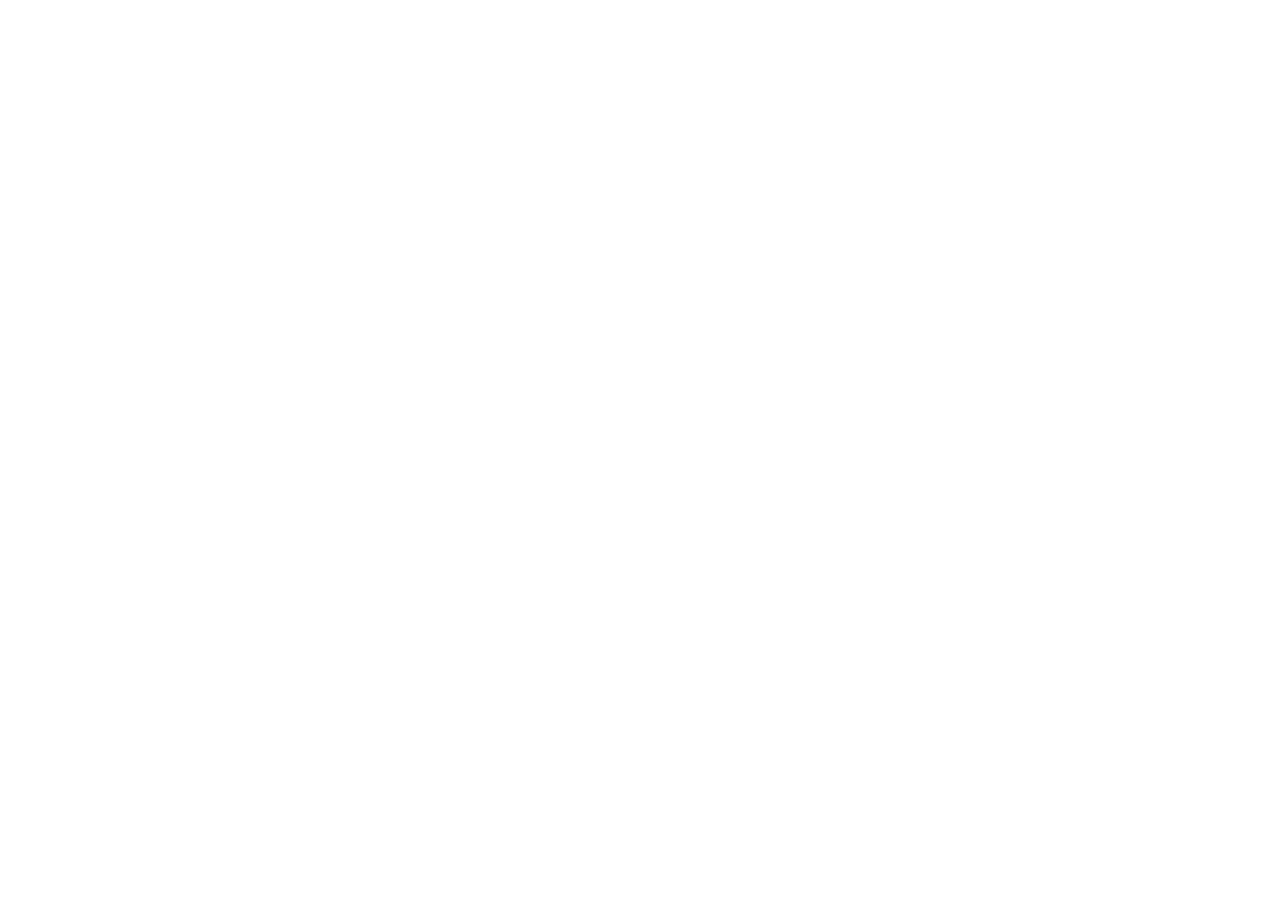
==== login.html @ 1083a51e "bigsj" ====
<!DOCTYPE html>
<html lang="en">
<head>
    <meta charset="UTF-8">
    <meta name="viewport" content="width=device-width, initial-scale=1.0">
    <title>Document</title>
</head>
<body>
    
</body>
</html>
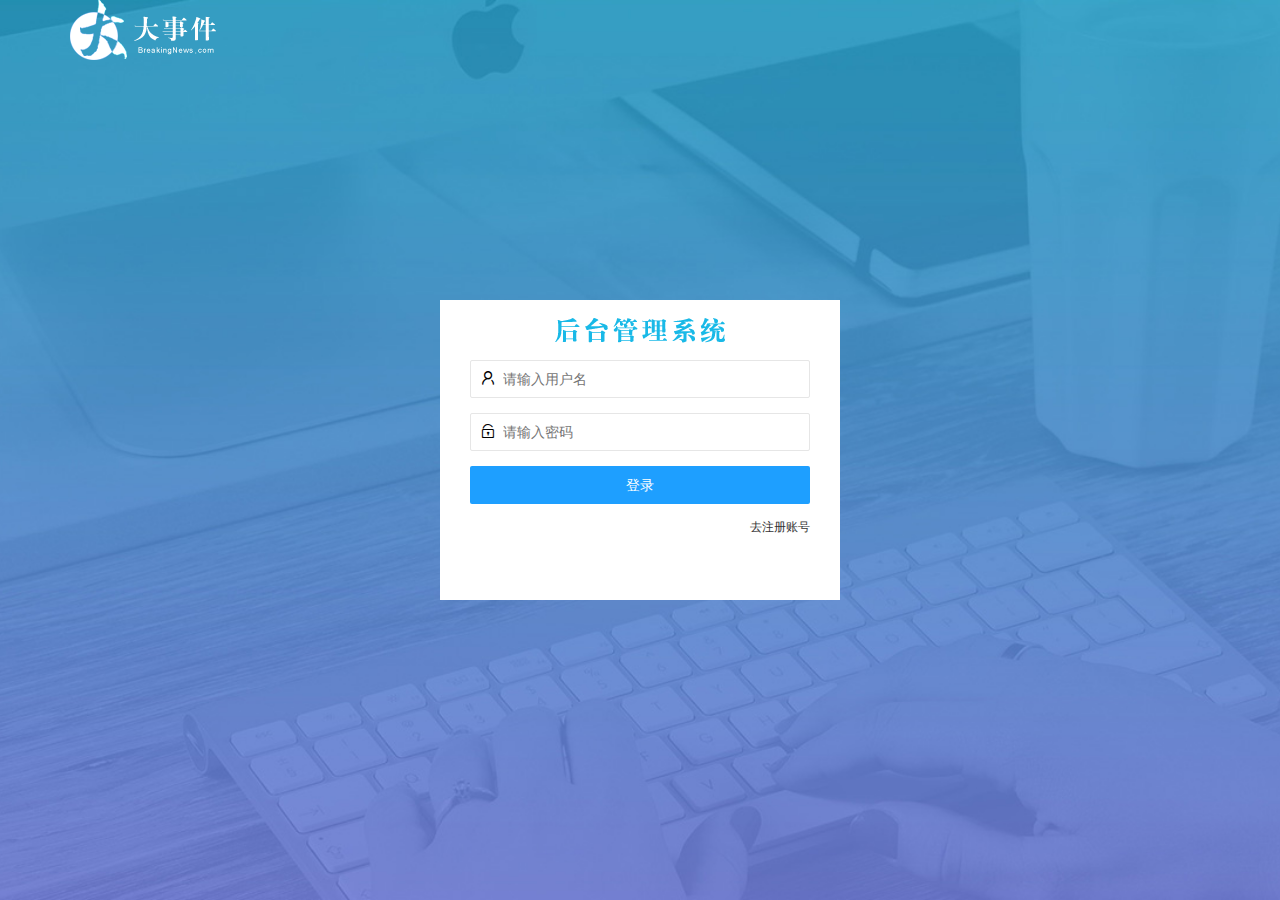
==== commit 5297cbc8: "登录注册页面" ====
--- a/login.html
+++ b/login.html
@@ -1,11 +1,81 @@
 <!DOCTYPE html>
 <html lang="en">
+
 <head>
     <meta charset="UTF-8">
     <meta name="viewport" content="width=device-width, initial-scale=1.0">
-    <title>Document</title>
+    <title>大事件 - 登录注册</title>
+    <link rel="stylesheet" href="/assets/lib/layui/css/layui.css">
+    <link rel="stylesheet" href="/assets/css/login.css">
 </head>
+
 <body>
-    
+    <!-- 头部Logo部分 -->
+    <div class="layui-main">
+        <img src="/assets/images/logo.png" alt="">
+    </div>
+    <!-- 登录注册部分 -->
+    <div class="loginAndRegBox">
+        <div class="titlebox"></div>
+        <!-- 登录 -->
+        <div class="login-box">
+            <!-- 登录表单 -->
+            <form class="layui-form" id="form_login">
+                <div class="layui-form-item">
+                    <i class="layui-icon layui-icon-username"></i>
+                    <input type="text" name="username" required lay-verify="required" placeholder="请输入用户名"
+                        autocomplete="off" class="layui-input ">
+                </div>
+                <div class="layui-form-item">
+                    <i class="layui-icon layui-icon-password"></i>
+                    <input type="password" name="password" required lay-verify="required|pwd" placeholder="请输入密码"
+                        autocomplete="off" class="layui-input ">
+                </div>
+                <div class="layui-form-item">
+                    <button class="layui-btn layui-btn-fluid layui-btn-normal" lay-submit>登录</button>
+                </div>
+                <div class=" layui-form-item links">
+                    <a href="javascript:;" id="link_reg">去注册账号</a>
+                </div>
+            </form>
+        </div>
+        <!-- 注册 -->
+        <div class="reg-box ">
+            <!-- 注册表单 -->
+            <form class="layui-form" id="form_reg">
+                <div class="layui-form-item">
+                    <i class="layui-icon layui-icon-username"></i>
+                    <input type="text" name="username" required lay-verify="required" placeholder="请输入用户名"
+                        autocomplete="off" class="layui-input ">
+                </div>
+                <div class="layui-form-item">
+                    <i class="layui-icon layui-icon-password"></i>
+                    <input type="password" name="password" required lay-verify="required|pwd" placeholder="请输入密码"
+                        autocomplete="off" class="layui-input ">
+                </div>
+                <div class="layui-form-item">
+                    <i class="layui-icon layui-icon-password"></i>
+                    <input type="password" name="repassword" required lay-verify="required|pwd|repwd"
+                        placeholder="再次确认密码" autocomplete="off" class="layui-input ">
+                </div>
+                <div class="layui-form-item">
+                    <button class="layui-btn layui-btn-fluid  layui-btn-normal" lay-submit>注册</button>
+                </div>
+                <div class="layui-form-item links">
+                    <a href="javascript:;" id="link_login">去登陆</a>
+                </div>
+            </form>
+        </div>
+    </div>
+
+    <!-- 导入Layui js -->
+    <script src="/assets/lib/layui/layui.all.js"></script>
+    <!-- 导入JQuery -->
+    <script src="/assets/lib/jquery.js"></script>
+    <!-- 导入baseAPI.js -->
+    <script src="/assets/js/baseAPI.js"></script>
+    <!-- 导入自己的js -->
+    <script src="/assets/js/login.js"></script>
 </body>
+
 </html>--- a/assets/lib/layui/css/layui.css
+++ b/assets/lib/layui/css/layui.css
@@ -0,0 +1,2 @@
+/** layui-v2.5.5 MIT License By https://www.layui.com */
+ .layui-inline,img{display:inline-block;vertical-align:middle}h1,h2,h3,h4,h5,h6{font-weight:400}.layui-edge,.layui-header,.layui-inline,.layui-main{position:relative}.layui-body,.layui-edge,.layui-elip{overflow:hidden}.layui-btn,.layui-edge,.layui-inline,img{vertical-align:middle}.layui-btn,.layui-disabled,.layui-icon,.layui-unselect{-moz-user-select:none;-webkit-user-select:none;-ms-user-select:none}.layui-elip,.layui-form-checkbox span,.layui-form-pane .layui-form-label{text-overflow:ellipsis;white-space:nowrap}.layui-breadcrumb,.layui-tree-btnGroup{visibility:hidden}blockquote,body,button,dd,div,dl,dt,form,h1,h2,h3,h4,h5,h6,input,li,ol,p,pre,td,textarea,th,ul{margin:0;padding:0;-webkit-tap-highlight-color:rgba(0,0,0,0)}a:active,a:hover{outline:0}img{border:none}li{list-style:none}table{border-collapse:collapse;border-spacing:0}h4,h5,h6{font-size:100%}button,input,optgroup,option,select,textarea{font-family:inherit;font-size:inherit;font-style:inherit;font-weight:inherit;outline:0}pre{white-space:pre-wrap;white-space:-moz-pre-wrap;white-space:-pre-wrap;white-space:-o-pre-wrap;word-wrap:break-word}body{line-height:24px;font:14px Helvetica Neue,Helvetica,PingFang SC,Tahoma,Arial,sans-serif}hr{height:1px;margin:10px 0;border:0;clear:both}a{color:#333;text-decoration:none}a:hover{color:#777}a cite{font-style:normal;*cursor:pointer}.layui-border-box,.layui-border-box *{box-sizing:border-box}.layui-box,.layui-box *{box-sizing:content-box}.layui-clear{clear:both;*zoom:1}.layui-clear:after{content:'\20';clear:both;*zoom:1;display:block;height:0}.layui-inline{*display:inline;*zoom:1}.layui-edge{display:inline-block;width:0;height:0;border-width:6px;border-style:dashed;border-color:transparent}.layui-edge-top{top:-4px;border-bottom-color:#999;border-bottom-style:solid}.layui-edge-right{border-left-color:#999;border-left-style:solid}.layui-edge-bottom{top:2px;border-top-color:#999;border-top-style:solid}.layui-edge-left{border-right-color:#999;border-right-style:solid}.layui-disabled,.layui-disabled:hover{color:#d2d2d2!important;cursor:not-allowed!important}.layui-circle{border-radius:100%}.layui-show{display:block!important}.layui-hide{display:none!important}@font-face{font-family:layui-icon;src:url(../font/iconfont.eot?v=250);src:url(../font/iconfont.eot?v=250#iefix) format('embedded-opentype'),url(../font/iconfont.woff2?v=250) format('woff2'),url(../font/iconfont.woff?v=250) format('woff'),url(../font/iconfont.ttf?v=250) format('truetype'),url(../font/iconfont.svg?v=250#layui-icon) format('svg')}.layui-icon{font-family:layui-icon!important;font-size:16px;font-style:normal;-webkit-font-smoothing:antialiased;-moz-osx-font-smoothing:grayscale}.layui-icon-reply-fill:before{content:"\e611"}.layui-icon-set-fill:before{content:"\e614"}.layui-icon-menu-fill:before{content:"\e60f"}.layui-icon-search:before{content:"\e615"}.layui-icon-share:before{content:"\e641"}.layui-icon-set-sm:before{content:"\e620"}.layui-icon-engine:before{content:"\e628"}.layui-icon-close:before{content:"\1006"}.layui-icon-close-fill:before{content:"\1007"}.layui-icon-chart-screen:before{content:"\e629"}.layui-icon-star:before{content:"\e600"}.layui-icon-circle-dot:before{content:"\e617"}.layui-icon-chat:before{content:"\e606"}.layui-icon-release:before{content:"\e609"}.layui-icon-list:before{content:"\e60a"}.layui-icon-chart:before{content:"\e62c"}.layui-icon-ok-circle:before{content:"\1005"}.layui-icon-layim-theme:before{content:"\e61b"}.layui-icon-table:before{content:"\e62d"}.layui-icon-right:before{content:"\e602"}.layui-icon-left:before{content:"\e603"}.layui-icon-cart-simple:before{content:"\e698"}.layui-icon-face-cry:before{content:"\e69c"}.layui-icon-face-smile:before{content:"\e6af"}.layui-icon-survey:before{content:"\e6b2"}.layui-icon-tree:before{content:"\e62e"}.layui-icon-upload-circle:before{content:"\e62f"}.layui-icon-add-circle:before{content:"\e61f"}.layui-icon-download-circle:before{content:"\e601"}.layui-icon-templeate-1:before{content:"\e630"}.layui-icon-util:before{content:"\e631"}.layui-icon-face-surprised:before{content:"\e664"}.layui-icon-edit:before{content:"\e642"}.layui-icon-speaker:before{content:"\e645"}.layui-icon-down:before{content:"\e61a"}.layui-icon-file:before{content:"\e621"}.layui-icon-layouts:before{content:"\e632"}.layui-icon-rate-half:before{content:"\e6c9"}.layui-icon-add-circle-fine:before{content:"\e608"}.layui-icon-prev-circle:before{content:"\e633"}.layui-icon-read:before{content:"\e705"}.layui-icon-404:before{content:"\e61c"}.layui-icon-carousel:before{content:"\e634"}.layui-icon-help:before{content:"\e607"}.layui-icon-code-circle:before{content:"\e635"}.layui-icon-water:before{content:"\e636"}.layui-icon-username:before{content:"\e66f"}.layui-icon-find-fill:before{content:"\e670"}.layui-icon-about:before{content:"\e60b"}.layui-icon-location:before{content:"\e715"}.layui-icon-up:before{content:"\e619"}.layui-icon-pause:before{content:"\e651"}.layui-icon-date:before{content:"\e637"}.layui-icon-layim-uploadfile:before{content:"\e61d"}.layui-icon-delete:before{content:"\e640"}.layui-icon-play:before{content:"\e652"}.layui-icon-top:before{content:"\e604"}.layui-icon-friends:before{content:"\e612"}.layui-icon-refresh-3:before{content:"\e9aa"}.layui-icon-ok:before{content:"\e605"}.layui-icon-layer:before{content:"\e638"}.layui-icon-face-smile-fine:before{content:"\e60c"}.layui-icon-dollar:before{content:"\e659"}.layui-icon-group:before{content:"\e613"}.layui-icon-layim-download:before{content:"\e61e"}.layui-icon-picture-fine:before{content:"\e60d"}.layui-icon-link:before{content:"\e64c"}.layui-icon-diamond:before{content:"\e735"}.layui-icon-log:before{content:"\e60e"}.layui-icon-rate-solid:before{content:"\e67a"}.layui-icon-fonts-del:before{content:"\e64f"}.layui-icon-unlink:before{content:"\e64d"}.layui-icon-fonts-clear:before{content:"\e639"}.layui-icon-triangle-r:before{content:"\e623"}.layui-icon-circle:before{content:"\e63f"}.layui-icon-radio:before{content:"\e643"}.layui-icon-align-center:before{content:"\e647"}.layui-icon-align-right:before{content:"\e648"}.layui-icon-align-left:before{content:"\e649"}.layui-icon-loading-1:before{content:"\e63e"}.layui-icon-return:before{content:"\e65c"}.layui-icon-fonts-strong:before{content:"\e62b"}.layui-icon-upload:before{content:"\e67c"}.layui-icon-dialogue:before{content:"\e63a"}.layui-icon-video:before{content:"\e6ed"}.layui-icon-headset:before{content:"\e6fc"}.layui-icon-cellphone-fine:before{content:"\e63b"}.layui-icon-add-1:before{content:"\e654"}.layui-icon-face-smile-b:before{content:"\e650"}.layui-icon-fonts-html:before{content:"\e64b"}.layui-icon-form:before{content:"\e63c"}.layui-icon-cart:before{content:"\e657"}.layui-icon-camera-fill:before{content:"\e65d"}.layui-icon-tabs:before{content:"\e62a"}.layui-icon-fonts-code:before{content:"\e64e"}.layui-icon-fire:before{content:"\e756"}.layui-icon-set:before{content:"\e716"}.layui-icon-fonts-u:before{content:"\e646"}.layui-icon-triangle-d:before{content:"\e625"}.layui-icon-tips:before{content:"\e702"}.layui-icon-picture:before{content:"\e64a"}.layui-icon-more-vertical:before{content:"\e671"}.layui-icon-flag:before{content:"\e66c"}.layui-icon-loading:before{content:"\e63d"}.layui-icon-fonts-i:before{content:"\e644"}.layui-icon-refresh-1:before{content:"\e666"}.layui-icon-rmb:before{content:"\e65e"}.layui-icon-home:before{content:"\e68e"}.layui-icon-user:before{content:"\e770"}.layui-icon-notice:before{content:"\e667"}.layui-icon-login-weibo:before{content:"\e675"}.layui-icon-voice:before{content:"\e688"}.layui-icon-upload-drag:before{content:"\e681"}.layui-icon-login-qq:before{content:"\e676"}.layui-icon-snowflake:before{content:"\e6b1"}.layui-icon-file-b:before{content:"\e655"}.layui-icon-template:before{content:"\e663"}.layui-icon-auz:before{content:"\e672"}.layui-icon-console:before{content:"\e665"}.layui-icon-app:before{content:"\e653"}.layui-icon-prev:before{content:"\e65a"}.layui-icon-website:before{content:"\e7ae"}.layui-icon-next:before{content:"\e65b"}.layui-icon-component:before{content:"\e857"}.layui-icon-more:before{content:"\e65f"}.layui-icon-login-wechat:before{content:"\e677"}.layui-icon-shrink-right:before{content:"\e668"}.layui-icon-spread-left:before{content:"\e66b"}.layui-icon-camera:before{content:"\e660"}.layui-icon-note:before{content:"\e66e"}.layui-icon-refresh:before{content:"\e669"}.layui-icon-female:before{content:"\e661"}.layui-icon-male:before{content:"\e662"}.layui-icon-password:before{content:"\e673"}.layui-icon-senior:before{content:"\e674"}.layui-icon-theme:before{content:"\e66a"}.layui-icon-tread:before{content:"\e6c5"}.layui-icon-praise:before{content:"\e6c6"}.layui-icon-star-fill:before{content:"\e658"}.layui-icon-rate:before{content:"\e67b"}.layui-icon-template-1:before{content:"\e656"}.layui-icon-vercode:before{content:"\e679"}.layui-icon-cellphone:before{content:"\e678"}.layui-icon-screen-full:before{content:"\e622"}.layui-icon-screen-restore:before{content:"\e758"}.layui-icon-cols:before{content:"\e610"}.layui-icon-export:before{content:"\e67d"}.layui-icon-print:before{content:"\e66d"}.layui-icon-slider:before{content:"\e714"}.layui-icon-addition:before{content:"\e624"}.layui-icon-subtraction:before{content:"\e67e"}.layui-icon-service:before{content:"\e626"}.layui-icon-transfer:before{content:"\e691"}.layui-main{width:1140px;margin:0 auto}.layui-header{z-index:1000;height:60px}.layui-header a:hover{transition:all .5s;-webkit-transition:all .5s}.layui-side{position:fixed;left:0;top:0;bottom:0;z-index:999;width:200px;overflow-x:hidden}.layui-side-scroll{position:relative;width:220px;height:100%;overflow-x:hidden}.layui-body{position:absolute;left:200px;right:0;top:0;bottom:0;z-index:998;width:auto;overflow-y:auto;box-sizing:border-box}.layui-layout-body{overflow:hidden}.layui-layout-admin .layui-header{background-color:#23262E}.layui-layout-admin .layui-side{top:60px;width:200px;overflow-x:hidden}.layui-layout-admin .layui-body{position:fixed;top:60px;bottom:44px}.layui-layout-admin .layui-main{width:auto;margin:0 15px}.layui-layout-admin .layui-footer{position:fixed;left:200px;right:0;bottom:0;height:44px;line-height:44px;padding:0 15px;background-color:#eee}.layui-layout-admin .layui-logo{position:absolute;left:0;top:0;width:200px;height:100%;line-height:60px;text-align:center;color:#009688;font-size:16px}.layui-layout-admin .layui-header .layui-nav{background:0 0}.layui-layout-left{position:absolute!important;left:200px;top:0}.layui-layout-right{position:absolute!important;right:0;top:0}.layui-container{position:relative;margin:0 auto;padding:0 15px;box-sizing:border-box}.layui-fluid{position:relative;margin:0 auto;padding:0 15px}.layui-row:after,.layui-row:before{content:'';display:block;clear:both}.layui-col-lg1,.layui-col-lg10,.layui-col-lg11,.layui-col-lg12,.layui-col-lg2,.layui-col-lg3,.layui-col-lg4,.layui-col-lg5,.layui-col-lg6,.layui-col-lg7,.layui-col-lg8,.layui-col-lg9,.layui-col-md1,.layui-col-md10,.layui-col-md11,.layui-col-md12,.layui-col-md2,.layui-col-md3,.layui-col-md4,.layui-col-md5,.layui-col-md6,.layui-col-md7,.layui-col-md8,.layui-col-md9,.layui-col-sm1,.layui-col-sm10,.layui-col-sm11,.layui-col-sm12,.layui-col-sm2,.layui-col-sm3,.layui-col-sm4,.layui-col-sm5,.layui-col-sm6,.layui-col-sm7,.layui-col-sm8,.layui-col-sm9,.layui-col-xs1,.layui-col-xs10,.layui-col-xs11,.layui-col-xs12,.layui-col-xs2,.layui-col-xs3,.layui-col-xs4,.layui-col-xs5,.layui-col-xs6,.layui-col-xs7,.layui-col-xs8,.layui-col-xs9{position:relative;display:block;box-sizing:border-box}.layui-col-xs1,.layui-col-xs10,.layui-col-xs11,.layui-col-xs12,.layui-col-xs2,.layui-col-xs3,.layui-col-xs4,.layui-col-xs5,.layui-col-xs6,.layui-col-xs7,.layui-col-xs8,.layui-col-xs9{float:left}.layui-col-xs1{width:8.33333333%}.layui-col-xs2{width:16.66666667%}.layui-col-xs3{width:25%}.layui-col-xs4{width:33.33333333%}.layui-col-xs5{width:41.66666667%}.layui-col-xs6{width:50%}.layui-col-xs7{width:58.33333333%}.layui-col-xs8{width:66.66666667%}.layui-col-xs9{width:75%}.layui-col-xs10{width:83.33333333%}.layui-col-xs11{width:91.66666667%}.layui-col-xs12{width:100%}.layui-col-xs-offset1{margin-left:8.33333333%}.layui-col-xs-offset2{margin-left:16.66666667%}.layui-col-xs-offset3{margin-left:25%}.layui-col-xs-offset4{margin-left:33.33333333%}.layui-col-xs-offset5{margin-left:41.66666667%}.layui-col-xs-offset6{margin-left:50%}.layui-col-xs-offset7{margin-left:58.33333333%}.layui-col-xs-offset8{margin-left:66.66666667%}.layui-col-xs-offset9{margin-left:75%}.layui-col-xs-offset10{margin-left:83.33333333%}.layui-col-xs-offset11{margin-left:91.66666667%}.layui-col-xs-offset12{margin-left:100%}@media screen and (max-width:768px){.layui-hide-xs{display:none!important}.layui-show-xs-block{display:block!important}.layui-show-xs-inline{display:inline!important}.layui-show-xs-inline-block{display:inline-block!important}}@media screen and (min-width:768px){.layui-container{width:750px}.layui-hide-sm{display:none!important}.layui-show-sm-block{display:block!important}.layui-show-sm-inline{display:inline!important}.layui-show-sm-inline-block{display:inline-block!important}.layui-col-sm1,.layui-col-sm10,.layui-col-sm11,.layui-col-sm12,.layui-col-sm2,.layui-col-sm3,.layui-col-sm4,.layui-col-sm5,.layui-col-sm6,.layui-col-sm7,.layui-col-sm8,.layui-col-sm9{float:left}.layui-col-sm1{width:8.33333333%}.layui-col-sm2{width:16.66666667%}.layui-col-sm3{width:25%}.layui-col-sm4{width:33.33333333%}.layui-col-sm5{width:41.66666667%}.layui-col-sm6{width:50%}.layui-col-sm7{width:58.33333333%}.layui-col-sm8{width:66.66666667%}.layui-col-sm9{width:75%}.layui-col-sm10{width:83.33333333%}.layui-col-sm11{width:91.66666667%}.layui-col-sm12{width:100%}.layui-col-sm-offset1{margin-left:8.33333333%}.layui-col-sm-offset2{margin-left:16.66666667%}.layui-col-sm-offset3{margin-left:25%}.layui-col-sm-offset4{margin-left:33.33333333%}.layui-col-sm-offset5{margin-left:41.66666667%}.layui-col-sm-offset6{margin-left:50%}.layui-col-sm-offset7{margin-left:58.33333333%}.layui-col-sm-offset8{margin-left:66.66666667%}.layui-col-sm-offset9{margin-left:75%}.layui-col-sm-offset10{margin-left:83.33333333%}.layui-col-sm-offset11{margin-left:91.66666667%}.layui-col-sm-offset12{margin-left:100%}}@media screen and (min-width:992px){.layui-container{width:970px}.layui-hide-md{display:none!important}.layui-show-md-block{display:block!important}.layui-show-md-inline{display:inline!important}.layui-show-md-inline-block{display:inline-block!important}.layui-col-md1,.layui-col-md10,.layui-col-md11,.layui-col-md12,.layui-col-md2,.layui-col-md3,.layui-col-md4,.layui-col-md5,.layui-col-md6,.layui-col-md7,.layui-col-md8,.layui-col-md9{float:left}.layui-col-md1{width:8.33333333%}.layui-col-md2{width:16.66666667%}.layui-col-md3{width:25%}.layui-col-md4{width:33.33333333%}.layui-col-md5{width:41.66666667%}.layui-col-md6{width:50%}.layui-col-md7{width:58.33333333%}.layui-col-md8{width:66.66666667%}.layui-col-md9{width:75%}.layui-col-md10{width:83.33333333%}.layui-col-md11{width:91.66666667%}.layui-col-md12{width:100%}.layui-col-md-offset1{margin-left:8.33333333%}.layui-col-md-offset2{margin-left:16.66666667%}.layui-col-md-offset3{margin-left:25%}.layui-col-md-offset4{margin-left:33.33333333%}.layui-col-md-offset5{margin-left:41.66666667%}.layui-col-md-offset6{margin-left:50%}.layui-col-md-offset7{margin-left:58.33333333%}.layui-col-md-offset8{margin-left:66.66666667%}.layui-col-md-offset9{margin-left:75%}.layui-col-md-offset10{margin-left:83.33333333%}.layui-col-md-offset11{margin-left:91.66666667%}.layui-col-md-offset12{margin-left:100%}}@media screen and (min-width:1200px){.layui-container{width:1170px}.layui-hide-lg{display:none!important}.layui-show-lg-block{display:block!important}.layui-show-lg-inline{display:inline!important}.layui-show-lg-inline-block{display:inline-block!important}.layui-col-lg1,.layui-col-lg10,.layui-col-lg11,.layui-col-lg12,.layui-col-lg2,.layui-col-lg3,.layui-col-lg4,.layui-col-lg5,.layui-col-lg6,.layui-col-lg7,.layui-col-lg8,.layui-col-lg9{float:left}.layui-col-lg1{width:8.33333333%}.layui-col-lg2{width:16.66666667%}.layui-col-lg3{width:25%}.layui-col-lg4{width:33.33333333%}.layui-col-lg5{width:41.66666667%}.layui-col-lg6{width:50%}.layui-col-lg7{width:58.33333333%}.layui-col-lg8{width:66.66666667%}.layui-col-lg9{width:75%}.layui-col-lg10{width:83.33333333%}.layui-col-lg11{width:91.66666667%}.layui-col-lg12{width:100%}.layui-col-lg-offset1{margin-left:8.33333333%}.layui-col-lg-offset2{margin-left:16.66666667%}.layui-col-lg-offset3{margin-left:25%}.layui-col-lg-offset4{margin-left:33.33333333%}.layui-col-lg-offset5{margin-left:41.66666667%}.layui-col-lg-offset6{margin-left:50%}.layui-col-lg-offset7{margin-left:58.33333333%}.layui-col-lg-offset8{margin-left:66.66666667%}.layui-col-lg-offset9{margin-left:75%}.layui-col-lg-offset10{margin-left:83.33333333%}.layui-col-lg-offset11{margin-left:91.66666667%}.layui-col-lg-offset12{margin-left:100%}}.layui-col-space1{margin:-.5px}.layui-col-space1>*{padding:.5px}.layui-col-space3{margin:-1.5px}.layui-col-space3>*{padding:1.5px}.layui-col-space5{margin:-2.5px}.layui-col-space5>*{padding:2.5px}.layui-col-space8{margin:-3.5px}.layui-col-space8>*{padding:3.5px}.layui-col-space10{margin:-5px}.layui-col-space10>*{padding:5px}.layui-col-space12{margin:-6px}.layui-col-space12>*{padding:6px}.layui-col-space15{margin:-7.5px}.layui-col-space15>*{padding:7.5px}.layui-col-space18{margin:-9px}.layui-col-space18>*{padding:9px}.layui-col-space20{margin:-10px}.layui-col-space20>*{padding:10px}.layui-col-space22{margin:-11px}.layui-col-space22>*{padding:11px}.layui-col-space25{margin:-12.5px}.layui-col-space25>*{padding:12.5px}.layui-col-space30{margin:-15px}.layui-col-space30>*{padding:15px}.layui-btn,.layui-input,.layui-select,.layui-textarea,.layui-upload-button{outline:0;-webkit-appearance:none;transition:all .3s;-webkit-transition:all .3s;box-sizing:border-box}.layui-elem-quote{margin-bottom:10px;padding:15px;line-height:22px;border-left:5px solid #009688;border-radius:0 2px 2px 0;background-color:#f2f2f2}.layui-quote-nm{border-style:solid;border-width:1px 1px 1px 5px;background:0 0}.layui-elem-field{margin-bottom:10px;padding:0;border-width:1px;border-style:solid}.layui-elem-field legend{margin-left:20px;padding:0 10px;font-size:20px;font-weight:300}.layui-field-title{margin:10px 0 20px;border-width:1px 0 0}.layui-field-box{padding:10px 15px}.layui-field-title .layui-field-box{padding:10px 0}.layui-progress{position:relative;height:6px;border-radius:20px;background-color:#e2e2e2}.layui-progress-bar{position:absolute;left:0;top:0;width:0;max-width:100%;height:6px;border-radius:20px;text-align:right;background-color:#5FB878;transition:all .3s;-webkit-transition:all .3s}.layui-progress-big,.layui-progress-big .layui-progress-bar{height:18px;line-height:18px}.layui-progress-text{position:relative;top:-20px;line-height:18px;font-size:12px;color:#666}.layui-progress-big .layui-progress-text{position:static;padding:0 10px;color:#fff}.layui-collapse{border-width:1px;border-style:solid;border-radius:2px}.layui-colla-content,.layui-colla-item{border-top-width:1px;border-top-style:solid}.layui-colla-item:first-child{border-top:none}.layui-colla-title{position:relative;height:42px;line-height:42px;padding:0 15px 0 35px;color:#333;background-color:#f2f2f2;cursor:pointer;font-size:14px;overflow:hidden}.layui-colla-content{display:none;padding:10px 15px;line-height:22px;color:#666}.layui-colla-icon{position:absolute;left:15px;top:0;font-size:14px}.layui-card{margin-bottom:15px;border-radius:2px;background-color:#fff;box-shadow:0 1px 2px 0 rgba(0,0,0,.05)}.layui-card:last-child{margin-bottom:0}.layui-card-header{position:relative;height:42px;line-height:42px;padding:0 15px;border-bottom:1px solid #f6f6f6;color:#333;border-radius:2px 2px 0 0;font-size:14px}.layui-bg-black,.layui-bg-blue,.layui-bg-cyan,.layui-bg-green,.layui-bg-orange,.layui-bg-red{color:#fff!important}.layui-card-body{position:relative;padding:10px 15px;line-height:24px}.layui-card-body[pad15]{padding:15px}.layui-card-body[pad20]{padding:20px}.layui-card-body .layui-table{margin:5px 0}.layui-card .layui-tab{margin:0}.layui-panel-window{position:relative;padding:15px;border-radius:0;border-top:5px solid #E6E6E6;background-color:#fff}.layui-auxiliar-moving{position:fixed;left:0;right:0;top:0;bottom:0;width:100%;height:100%;background:0 0;z-index:9999999999}.layui-form-label,.layui-form-mid,.layui-form-select,.layui-input-block,.layui-input-inline,.layui-textarea{position:relative}.layui-bg-red{background-color:#FF5722!important}.layui-bg-orange{background-color:#FFB800!important}.layui-bg-green{background-color:#009688!important}.layui-bg-cyan{background-color:#2F4056!important}.layui-bg-blue{background-color:#1E9FFF!important}.layui-bg-black{background-color:#393D49!important}.layui-bg-gray{background-color:#eee!important;color:#666!important}.layui-badge-rim,.layui-colla-content,.layui-colla-item,.layui-collapse,.layui-elem-field,.layui-form-pane .layui-form-item[pane],.layui-form-pane .layui-form-label,.layui-input,.layui-layedit,.layui-layedit-tool,.layui-quote-nm,.layui-select,.layui-tab-bar,.layui-tab-card,.layui-tab-title,.layui-tab-title .layui-this:after,.layui-textarea{border-color:#e6e6e6}.layui-timeline-item:before,hr{background-color:#e6e6e6}.layui-text{line-height:22px;font-size:14px;color:#666}.layui-text h1,.layui-text h2,.layui-text h3{font-weight:500;color:#333}.layui-text h1{font-size:30px}.layui-text h2{font-size:24px}.layui-text h3{font-size:18px}.layui-text a:not(.layui-btn){color:#01AAED}.layui-text a:not(.layui-btn):hover{text-decoration:underline}.layui-text ul{padding:5px 0 5px 15px}.layui-text ul li{margin-top:5px;list-style-type:disc}.layui-text em,.layui-word-aux{color:#999!important;padding:0 5px!important}.layui-btn{display:inline-block;height:38px;line-height:38px;padding:0 18px;background-color:#009688;color:#fff;white-space:nowrap;text-align:center;font-size:14px;border:none;border-radius:2px;cursor:pointer}.layui-btn:hover{opacity:.8;filter:alpha(opacity=80);color:#fff}.layui-btn:active{opacity:1;filter:alpha(opacity=100)}.layui-btn+.layui-btn{margin-left:10px}.layui-btn-container{font-size:0}.layui-btn-container .layui-btn{margin-right:10px;margin-bottom:10px}.layui-btn-container .layui-btn+.layui-btn{margin-left:0}.layui-table .layui-btn-container .layui-btn{margin-bottom:9px}.layui-btn-radius{border-radius:100px}.layui-btn .layui-icon{margin-right:3px;font-size:18px;vertical-align:bottom;vertical-align:middle\9}.layui-btn-primary{border:1px solid #C9C9C9;background-color:#fff;color:#555}.layui-btn-primary:hover{border-color:#009688;color:#333}.layui-btn-normal{background-color:#1E9FFF}.layui-btn-warm{background-color:#FFB800}.layui-btn-danger{background-color:#FF5722}.layui-btn-checked{background-color:#5FB878}.layui-btn-disabled,.layui-btn-disabled:active,.layui-btn-disabled:hover{border:1px solid #e6e6e6;background-color:#FBFBFB;color:#C9C9C9;cursor:not-allowed;opacity:1}.layui-btn-lg{height:44px;line-height:44px;padding:0 25px;font-size:16px}.layui-btn-sm{height:30px;line-height:30px;padding:0 10px;font-size:12px}.layui-btn-sm i{font-size:16px!important}.layui-btn-xs{height:22px;line-height:22px;padding:0 5px;font-size:12px}.layui-btn-xs i{font-size:14px!important}.layui-btn-group{display:inline-block;vertical-align:middle;font-size:0}.layui-btn-group .layui-btn{margin-left:0!important;margin-right:0!important;border-left:1px solid rgba(255,255,255,.5);border-radius:0}.layui-btn-group .layui-btn-primary{border-left:none}.layui-btn-group .layui-btn-primary:hover{border-color:#C9C9C9;color:#009688}.layui-btn-group .layui-btn:first-child{border-left:none;border-radius:2px 0 0 2px}.layui-btn-group .layui-btn-primary:first-child{border-left:1px solid #c9c9c9}.layui-btn-group .layui-btn:last-child{border-radius:0 2px 2px 0}.layui-btn-group .layui-btn+.layui-btn{margin-left:0}.layui-btn-group+.layui-btn-group{margin-left:10px}.layui-btn-fluid{width:100%}.layui-input,.layui-select,.layui-textarea{height:38px;line-height:1.3;line-height:38px\9;border-width:1px;border-style:solid;background-color:#fff;border-radius:2px}.layui-input::-webkit-input-placeholder,.layui-select::-webkit-input-placeholder,.layui-textarea::-webkit-input-placeholder{line-height:1.3}.layui-input,.layui-textarea{display:block;width:100%;padding-left:10px}.layui-input:hover,.layui-textarea:hover{border-color:#D2D2D2!important}.layui-input:focus,.layui-textarea:focus{border-color:#C9C9C9!important}.layui-textarea{min-height:100px;height:auto;line-height:20px;padding:6px 10px;resize:vertical}.layui-select{padding:0 10px}.layui-form input[type=checkbox],.layui-form input[type=radio],.layui-form select{display:none}.layui-form [lay-ignore]{display:initial}.layui-form-item{margin-bottom:15px;clear:both;*zoom:1}.layui-form-item:after{content:'\20';clear:both;*zoom:1;display:block;height:0}.layui-form-label{float:left;display:block;padding:9px 15px;width:80px;font-weight:400;line-height:20px;text-align:right}.layui-form-label-col{display:block;float:none;padding:9px 0;line-height:20px;text-align:left}.layui-form-item .layui-inline{margin-bottom:5px;margin-right:10px}.layui-input-block{margin-left:110px;min-height:36px}.layui-input-inline{display:inline-block;vertical-align:middle}.layui-form-item .layui-input-inline{float:left;width:190px;margin-right:10px}.layui-form-text .layui-input-inline{width:auto}.layui-form-mid{float:left;display:block;padding:9px 0!important;line-height:20px;margin-right:10px}.layui-form-danger+.layui-form-select .layui-input,.layui-form-danger:focus{border-color:#FF5722!important}.layui-form-select .layui-input{padding-right:30px;cursor:pointer}.layui-form-select .layui-edge{position:absolute;right:10px;top:50%;margin-top:-3px;cursor:pointer;border-width:6px;border-top-color:#c2c2c2;border-top-style:solid;transition:all .3s;-webkit-transition:all .3s}.layui-form-select dl{display:none;position:absolute;left:0;top:42px;padding:5px 0;z-index:899;min-width:100%;border:1px solid #d2d2d2;max-height:300px;overflow-y:auto;background-color:#fff;border-radius:2px;box-shadow:0 2px 4px rgba(0,0,0,.12);box-sizing:border-box}.layui-form-select dl dd,.layui-form-select dl dt{padding:0 10px;line-height:36px;white-space:nowrap;overflow:hidden;text-overflow:ellipsis}.layui-form-select dl dt{font-size:12px;color:#999}.layui-form-select dl dd{cursor:pointer}.layui-form-select dl dd:hover{background-color:#f2f2f2;-webkit-transition:.5s all;transition:.5s all}.layui-form-select .layui-select-group dd{padding-left:20px}.layui-form-select dl dd.layui-select-tips{padding-left:10px!important;color:#999}.layui-form-select dl dd.layui-this{background-color:#5FB878;color:#fff}.layui-form-checkbox,.layui-form-select dl dd.layui-disabled{background-color:#fff}.layui-form-selected dl{display:block}.layui-form-checkbox,.layui-form-checkbox *,.layui-form-switch{display:inline-block;vertical-align:middle}.layui-form-selected .layui-edge{margin-top:-9px;-webkit-transform:rotate(180deg);transform:rotate(180deg);margin-top:-3px\9}:root .layui-form-selected .layui-edge{margin-top:-9px\0/IE9}.layui-form-selectup dl{top:auto;bottom:42px}.layui-select-none{margin:5px 0;text-align:center;color:#999}.layui-select-disabled .layui-disabled{border-color:#eee!important}.layui-select-disabled .layui-edge{border-top-color:#d2d2d2}.layui-form-checkbox{position:relative;height:30px;line-height:30px;margin-right:10px;padding-right:30px;cursor:pointer;font-size:0;-webkit-transition:.1s linear;transition:.1s linear;box-sizing:border-box}.layui-form-checkbox span{padding:0 10px;height:100%;font-size:14px;border-radius:2px 0 0 2px;background-color:#d2d2d2;color:#fff;overflow:hidden}.layui-form-checkbox:hover span{background-color:#c2c2c2}.layui-form-checkbox i{position:absolute;right:0;top:0;width:30px;height:28px;border:1px solid #d2d2d2;border-left:none;border-radius:0 2px 2px 0;color:#fff;font-size:20px;text-align:center}.layui-form-checkbox:hover i{border-color:#c2c2c2;color:#c2c2c2}.layui-form-checked,.layui-form-checked:hover{border-color:#5FB878}.layui-form-checked span,.layui-form-checked:hover span{background-color:#5FB878}.layui-form-checked i,.layui-form-checked:hover i{color:#5FB878}.layui-form-item .layui-form-checkbox{margin-top:4px}.layui-form-checkbox[lay-skin=primary]{height:auto!important;line-height:normal!important;min-width:18px;min-height:18px;border:none!important;margin-right:0;padding-left:28px;padding-right:0;background:0 0}.layui-form-checkbox[lay-skin=primary] span{padding-left:0;padding-right:15px;line-height:18px;background:0 0;color:#666}.layui-form-checkbox[lay-skin=primary] i{right:auto;left:0;width:16px;height:16px;line-height:16px;border:1px solid #d2d2d2;font-size:12px;border-radius:2px;background-color:#fff;-webkit-transition:.1s linear;transition:.1s linear}.layui-form-checkbox[lay-skin=primary]:hover i{border-color:#5FB878;color:#fff}.layui-form-checked[lay-skin=primary] i{border-color:#5FB878!important;background-color:#5FB878;color:#fff}.layui-checkbox-disbaled[lay-skin=primary] span{background:0 0!important;color:#c2c2c2}.layui-checkbox-disbaled[lay-skin=primary]:hover i{border-color:#d2d2d2}.layui-form-item .layui-form-checkbox[lay-skin=primary]{margin-top:10px}.layui-form-switch{position:relative;height:22px;line-height:22px;min-width:35px;padding:0 5px;margin-top:8px;border:1px solid #d2d2d2;border-radius:20px;cursor:pointer;background-color:#fff;-webkit-transition:.1s linear;transition:.1s linear}.layui-form-switch i{position:absolute;left:5px;top:3px;width:16px;height:16px;border-radius:20px;background-color:#d2d2d2;-webkit-transition:.1s linear;transition:.1s linear}.layui-form-switch em{position:relative;top:0;width:25px;margin-left:21px;padding:0!important;text-align:center!important;color:#999!important;font-style:normal!important;font-size:12px}.layui-form-onswitch{border-color:#5FB878;background-color:#5FB878}.layui-checkbox-disbaled,.layui-checkbox-disbaled i{border-color:#e2e2e2!important}.layui-form-onswitch i{left:100%;margin-left:-21px;background-color:#fff}.layui-form-onswitch em{margin-left:5px;margin-right:21px;color:#fff!important}.layui-checkbox-disbaled span{background-color:#e2e2e2!important}.layui-checkbox-disbaled:hover i{color:#fff!important}[lay-radio]{display:none}.layui-form-radio,.layui-form-radio *{display:inline-block;vertical-align:middle}.layui-form-radio{line-height:28px;margin:6px 10px 0 0;padding-right:10px;cursor:pointer;font-size:0}.layui-form-radio *{font-size:14px}.layui-form-radio>i{margin-right:8px;font-size:22px;color:#c2c2c2}.layui-form-radio>i:hover,.layui-form-radioed>i{color:#5FB878}.layui-radio-disbaled>i{color:#e2e2e2!important}.layui-form-pane .layui-form-label{width:110px;padding:8px 15px;height:38px;line-height:20px;border-width:1px;border-style:solid;border-radius:2px 0 0 2px;text-align:center;background-color:#FBFBFB;overflow:hidden;box-sizing:border-box}.layui-form-pane .layui-input-inline{margin-left:-1px}.layui-form-pane .layui-input-block{margin-left:110px;left:-1px}.layui-form-pane .layui-input{border-radius:0 2px 2px 0}.layui-form-pane .layui-form-text .layui-form-label{float:none;width:100%;border-radius:2px;box-sizing:border-box;text-align:left}.layui-form-pane .layui-form-text .layui-input-inline{display:block;margin:0;top:-1px;clear:both}.layui-form-pane .layui-form-text .layui-input-block{margin:0;left:0;top:-1px}.layui-form-pane .layui-form-text .layui-textarea{min-height:100px;border-radius:0 0 2px 2px}.layui-form-pane .layui-form-checkbox{margin:4px 0 4px 10px}.layui-form-pane .layui-form-radio,.layui-form-pane .layui-form-switch{margin-top:6px;margin-left:10px}.layui-form-pane .layui-form-item[pane]{position:relative;border-width:1px;border-style:solid}.layui-form-pane .layui-form-item[pane] .layui-form-label{position:absolute;left:0;top:0;height:100%;border-width:0 1px 0 0}.layui-form-pane .layui-form-item[pane] .layui-input-inline{margin-left:110px}@media screen and (max-width:450px){.layui-form-item .layui-form-label{text-overflow:ellipsis;overflow:hidden;white-space:nowrap}.layui-form-item .layui-inline{display:block;margin-right:0;margin-bottom:20px;clear:both}.layui-form-item .layui-inline:after{content:'\20';clear:both;display:block;height:0}.layui-form-item .layui-input-inline{display:block;float:none;left:-3px;width:auto;margin:0 0 10px 112px}.layui-form-item .layui-input-inline+.layui-form-mid{margin-left:110px;top:-5px;padding:0}.layui-form-item .layui-form-checkbox{margin-right:5px;margin-bottom:5px}}.layui-layedit{border-width:1px;border-style:solid;border-radius:2px}.layui-layedit-tool{padding:3px 5px;border-bottom-width:1px;border-bottom-style:solid;font-size:0}.layedit-tool-fixed{position:fixed;top:0;border-top:1px solid #e2e2e2}.layui-layedit-tool .layedit-tool-mid,.layui-layedit-tool .layui-icon{display:inline-block;vertical-align:middle;text-align:center;font-size:14px}.layui-layedit-tool .layui-icon{position:relative;width:32px;height:30px;line-height:30px;margin:3px 5px;color:#777;cursor:pointer;border-radius:2px}.layui-layedit-tool .layui-icon:hover{color:#393D49}.layui-layedit-tool .layui-icon:active{color:#000}.layui-layedit-tool .layedit-tool-active{background-color:#e2e2e2;color:#000}.layui-layedit-tool .layui-disabled,.layui-layedit-tool .layui-disabled:hover{color:#d2d2d2;cursor:not-allowed}.layui-layedit-tool .layedit-tool-mid{width:1px;height:18px;margin:0 10px;background-color:#d2d2d2}.layedit-tool-html{width:50px!important;font-size:30px!important}.layedit-tool-b,.layedit-tool-code,.layedit-tool-help{font-size:16px!important}.layedit-tool-d,.layedit-tool-face,.layedit-tool-image,.layedit-tool-unlink{font-size:18px!important}.layedit-tool-image input{position:absolute;font-size:0;left:0;top:0;width:100%;height:100%;opacity:.01;filter:Alpha(opacity=1);cursor:pointer}.layui-layedit-iframe iframe{display:block;width:100%}#LAY_layedit_code{overflow:hidden}.layui-laypage{display:inline-block;*display:inline;*zoom:1;vertical-align:middle;margin:10px 0;font-size:0}.layui-laypage>a:first-child,.layui-laypage>a:first-child em{border-radius:2px 0 0 2px}.layui-laypage>a:last-child,.layui-laypage>a:last-child em{border-radius:0 2px 2px 0}.layui-laypage>:first-child{margin-left:0!important}.layui-laypage>:last-child{margin-right:0!important}.layui-laypage a,.layui-laypage button,.layui-laypage input,.layui-laypage select,.layui-laypage span{border:1px solid #e2e2e2}.layui-laypage a,.layui-laypage span{display:inline-block;*display:inline;*zoom:1;vertical-align:middle;padding:0 15px;height:28px;line-height:28px;margin:0 -1px 5px 0;background-color:#fff;color:#333;font-size:12px}.layui-flow-more a *,.layui-laypage input,.layui-table-view select[lay-ignore]{display:inline-block}.layui-laypage a:hover{color:#009688}.layui-laypage em{font-style:normal}.layui-laypage .layui-laypage-spr{color:#999;font-weight:700}.layui-laypage a{text-decoration:none}.layui-laypage .layui-laypage-curr{position:relative}.layui-laypage .layui-laypage-curr em{position:relative;color:#fff}.layui-laypage .layui-laypage-curr .layui-laypage-em{position:absolute;left:-1px;top:-1px;padding:1px;width:100%;height:100%;background-color:#009688}.layui-laypage-em{border-radius:2px}.layui-laypage-next em,.layui-laypage-prev em{font-family:Sim sun;font-size:16px}.layui-laypage .layui-laypage-count,.layui-laypage .layui-laypage-limits,.layui-laypage .layui-laypage-refresh,.layui-laypage .layui-laypage-skip{margin-left:10px;margin-right:10px;padding:0;border:none}.layui-laypage .layui-laypage-limits,.layui-laypage .layui-laypage-refresh{vertical-align:top}.layui-laypage .layui-laypage-refresh i{font-size:18px;cursor:pointer}.layui-laypage select{height:22px;padding:3px;border-radius:2px;cursor:pointer}.layui-laypage .layui-laypage-skip{height:30px;line-height:30px;color:#999}.layui-laypage button,.layui-laypage input{height:30px;line-height:30px;border-radius:2px;vertical-align:top;background-color:#fff;box-sizing:border-box}.layui-laypage input{width:40px;margin:0 10px;padding:0 3px;text-align:center}.layui-laypage input:focus,.layui-laypage select:focus{border-color:#009688!important}.layui-laypage button{margin-left:10px;padding:0 10px;cursor:pointer}.layui-table,.layui-table-view{margin:10px 0}.layui-flow-more{margin:10px 0;text-align:center;color:#999;font-size:14px}.layui-flow-more a{height:32px;line-height:32px}.layui-flow-more a *{vertical-align:top}.layui-flow-more a cite{padding:0 20px;border-radius:3px;background-color:#eee;color:#333;font-style:normal}.layui-flow-more a cite:hover{opacity:.8}.layui-flow-more a i{font-size:30px;color:#737383}.layui-table{width:100%;background-color:#fff;color:#666}.layui-table tr{transition:all .3s;-webkit-transition:all .3s}.layui-table th{text-align:left;font-weight:400}.layui-table tbody tr:hover,.layui-table thead tr,.layui-table-click,.layui-table-header,.layui-table-hover,.layui-table-mend,.layui-table-patch,.layui-table-tool,.layui-table-total,.layui-table-total tr,.layui-table[lay-even] tr:nth-child(even){background-color:#f2f2f2}.layui-table td,.layui-table th,.layui-table-col-set,.layui-table-fixed-r,.layui-table-grid-down,.layui-table-header,.layui-table-page,.layui-table-tips-main,.layui-table-tool,.layui-table-total,.layui-table-view,.layui-table[lay-skin=line],.layui-table[lay-skin=row]{border-width:1px;border-style:solid;border-color:#e6e6e6}.layui-table td,.layui-table th{position:relative;padding:9px 15px;min-height:20px;line-height:20px;font-size:14px}.layui-table[lay-skin=line] td,.layui-table[lay-skin=line] th{border-width:0 0 1px}.layui-table[lay-skin=row] td,.layui-table[lay-skin=row] th{border-width:0 1px 0 0}.layui-table[lay-skin=nob] td,.layui-table[lay-skin=nob] th{border:none}.layui-table img{max-width:100px}.layui-table[lay-size=lg] td,.layui-table[lay-size=lg] th{padding:15px 30px}.layui-table-view .layui-table[lay-size=lg] .layui-table-cell{height:40px;line-height:40px}.layui-table[lay-size=sm] td,.layui-table[lay-size=sm] th{font-size:12px;padding:5px 10px}.layui-table-view .layui-table[lay-size=sm] .layui-table-cell{height:20px;line-height:20px}.layui-table[lay-data]{display:none}.layui-table-box{position:relative;overflow:hidden}.layui-table-view .layui-table{position:relative;width:auto;margin:0}.layui-table-view .layui-table[lay-skin=line]{border-width:0 1px 0 0}.layui-table-view .layui-table[lay-skin=row]{border-width:0 0 1px}.layui-table-view .layui-table td,.layui-table-view .layui-table th{padding:5px 0;border-top:none;border-left:none}.layui-table-view .layui-table th.layui-unselect .layui-table-cell span{cursor:pointer}.layui-table-view .layui-table td{cursor:default}.layui-table-view .layui-table td[data-edit=text]{cursor:text}.layui-table-view .layui-form-checkbox[lay-skin=primary] i{width:18px;height:18px}.layui-table-view .layui-form-radio{line-height:0;padding:0}.layui-table-view .layui-form-radio>i{margin:0;font-size:20px}.layui-table-init{position:absolute;left:0;top:0;width:100%;height:100%;text-align:center;z-index:110}.layui-table-init .layui-icon{position:absolute;left:50%;top:50%;margin:-15px 0 0 -15px;font-size:30px;color:#c2c2c2}.layui-table-header{border-width:0 0 1px;overflow:hidden}.layui-table-header .layui-table{margin-bottom:-1px}.layui-table-tool .layui-inline[lay-event]{position:relative;width:26px;height:26px;padding:5px;line-height:16px;margin-right:10px;text-align:center;color:#333;border:1px solid #ccc;cursor:pointer;-webkit-transition:.5s all;transition:.5s all}.layui-table-tool .layui-inline[lay-event]:hover{border:1px solid #999}.layui-table-tool-temp{padding-right:120px}.layui-table-tool-self{position:absolute;right:17px;top:10px}.layui-table-tool .layui-table-tool-self .layui-inline[lay-event]{margin:0 0 0 10px}.layui-table-tool-panel{position:absolute;top:29px;left:-1px;padding:5px 0;min-width:150px;min-height:40px;border:1px solid #d2d2d2;text-align:left;overflow-y:auto;background-color:#fff;box-shadow:0 2px 4px rgba(0,0,0,.12)}.layui-table-cell,.layui-table-tool-panel li{overflow:hidden;text-overflow:ellipsis;white-space:nowrap}.layui-table-tool-panel li{padding:0 10px;line-height:30px;-webkit-transition:.5s all;transition:.5s all}.layui-table-tool-panel li .layui-form-checkbox[lay-skin=primary]{width:100%;padding-left:28px}.layui-table-tool-panel li:hover{background-color:#f2f2f2}.layui-table-tool-panel li .layui-form-checkbox[lay-skin=primary] i{position:absolute;left:0;top:0}.layui-table-tool-panel li .layui-form-checkbox[lay-skin=primary] span{padding:0}.layui-table-tool .layui-table-tool-self .layui-table-tool-panel{left:auto;right:-1px}.layui-table-col-set{position:absolute;right:0;top:0;width:20px;height:100%;border-width:0 0 0 1px;background-color:#fff}.layui-table-sort{width:10px;height:20px;margin-left:5px;cursor:pointer!important}.layui-table-sort .layui-edge{position:absolute;left:5px;border-width:5px}.layui-table-sort .layui-table-sort-asc{top:3px;border-top:none;border-bottom-style:solid;border-bottom-color:#b2b2b2}.layui-table-sort .layui-table-sort-asc:hover{border-bottom-color:#666}.layui-table-sort .layui-table-sort-desc{bottom:5px;border-bottom:none;border-top-style:solid;border-top-color:#b2b2b2}.layui-table-sort .layui-table-sort-desc:hover{border-top-color:#666}.layui-table-sort[lay-sort=asc] .layui-table-sort-asc{border-bottom-color:#000}.layui-table-sort[lay-sort=desc] .layui-table-sort-desc{border-top-color:#000}.layui-table-cell{height:28px;line-height:28px;padding:0 15px;position:relative;box-sizing:border-box}.layui-table-cell .layui-form-checkbox[lay-skin=primary]{top:-1px;padding:0}.layui-table-cell .layui-table-link{color:#01AAED}.laytable-cell-checkbox,.laytable-cell-numbers,.laytable-cell-radio,.laytable-cell-space{padding:0;text-align:center}.layui-table-body{position:relative;overflow:auto;margin-right:-1px;margin-bottom:-1px}.layui-table-body .layui-none{line-height:26px;padding:15px;text-align:center;color:#999}.layui-table-fixed{position:absolute;left:0;top:0;z-index:101}.layui-table-fixed .layui-table-body{overflow:hidden}.layui-table-fixed-l{box-shadow:0 -1px 8px rgba(0,0,0,.08)}.layui-table-fixed-r{left:auto;right:-1px;border-width:0 0 0 1px;box-shadow:-1px 0 8px rgba(0,0,0,.08)}.layui-table-fixed-r .layui-table-header{position:relative;overflow:visible}.layui-table-mend{position:absolute;right:-49px;top:0;height:100%;width:50px}.layui-table-tool{position:relative;z-index:890;width:100%;min-height:50px;line-height:30px;padding:10px 15px;border-width:0 0 1px}.layui-table-tool .layui-btn-container{margin-bottom:-10px}.layui-table-page,.layui-table-total{border-width:1px 0 0;margin-bottom:-1px;overflow:hidden}.layui-table-page{position:relative;width:100%;padding:7px 7px 0;height:41px;font-size:12px;white-space:nowrap}.layui-table-page>div{height:26px}.layui-table-page .layui-laypage{margin:0}.layui-table-page .layui-laypage a,.layui-table-page .layui-laypage span{height:26px;line-height:26px;margin-bottom:10px;border:none;background:0 0}.layui-table-page .layui-laypage a,.layui-table-page .layui-laypage span.layui-laypage-curr{padding:0 12px}.layui-table-page .layui-laypage span{margin-left:0;padding:0}.layui-table-page .layui-laypage .layui-laypage-prev{margin-left:-7px!important}.layui-table-page .layui-laypage .layui-laypage-curr .layui-laypage-em{left:0;top:0;padding:0}.layui-table-page .layui-laypage button,.layui-table-page .layui-laypage input{height:26px;line-height:26px}.layui-table-page .layui-laypage input{width:40px}.layui-table-page .layui-laypage button{padding:0 10px}.layui-table-page select{height:18px}.layui-table-patch .layui-table-cell{padding:0;width:30px}.layui-table-edit{position:absolute;left:0;top:0;width:100%;height:100%;padding:0 14px 1px;border-radius:0;box-shadow:1px 1px 20px rgba(0,0,0,.15)}.layui-table-edit:focus{border-color:#5FB878!important}select.layui-table-edit{padding:0 0 0 10px;border-color:#C9C9C9}.layui-table-view .layui-form-checkbox,.layui-table-view .layui-form-radio,.layui-table-view .layui-form-switch{top:0;margin:0;box-sizing:content-box}.layui-table-view .layui-form-checkbox{top:-1px;height:26px;line-height:26px}.layui-table-view .layui-form-checkbox i{height:26px}.layui-table-grid .layui-table-cell{overflow:visible}.layui-table-grid-down{position:absolute;top:0;right:0;width:26px;height:100%;padding:5px 0;border-width:0 0 0 1px;text-align:center;background-color:#fff;color:#999;cursor:pointer}.layui-table-grid-down .layui-icon{position:absolute;top:50%;left:50%;margin:-8px 0 0 -8px}.layui-table-grid-down:hover{background-color:#fbfbfb}body .layui-table-tips .layui-layer-content{background:0 0;padding:0;box-shadow:0 1px 6px rgba(0,0,0,.12)}.layui-table-tips-main{margin:-44px 0 0 -1px;max-height:150px;padding:8px 15px;font-size:14px;overflow-y:scroll;background-color:#fff;color:#666}.layui-table-tips-c{position:absolute;right:-3px;top:-13px;width:20px;height:20px;padding:3px;cursor:pointer;background-color:#666;border-radius:50%;color:#fff}.layui-table-tips-c:hover{background-color:#777}.layui-table-tips-c:before{position:relative;right:-2px}.layui-upload-file{display:none!important;opacity:.01;filter:Alpha(opacity=1)}.layui-upload-drag,.layui-upload-form,.layui-upload-wrap{display:inline-block}.layui-upload-list{margin:10px 0}.layui-upload-choose{padding:0 10px;color:#999}.layui-upload-drag{position:relative;padding:30px;border:1px dashed #e2e2e2;background-color:#fff;text-align:center;cursor:pointer;color:#999}.layui-upload-drag .layui-icon{font-size:50px;color:#009688}.layui-upload-drag[lay-over]{border-color:#009688}.layui-upload-iframe{position:absolute;width:0;height:0;border:0;visibility:hidden}.layui-upload-wrap{position:relative;vertical-align:middle}.layui-upload-wrap .layui-upload-file{display:block!important;position:absolute;left:0;top:0;z-index:10;font-size:100px;width:100%;height:100%;opacity:.01;filter:Alpha(opacity=1);cursor:pointer}.layui-transfer-active,.layui-transfer-box{display:inline-block;vertical-align:middle}.layui-transfer-box,.layui-transfer-header,.layui-transfer-search{border-width:0;border-style:solid;border-color:#e6e6e6}.layui-transfer-box{position:relative;border-width:1px;width:200px;height:360px;border-radius:2px;background-color:#fff}.layui-transfer-box .layui-form-checkbox{width:100%;margin:0!important}.layui-transfer-header{height:38px;line-height:38px;padding:0 10px;border-bottom-width:1px}.layui-transfer-search{position:relative;padding:10px;border-bottom-width:1px}.layui-transfer-search .layui-input{height:32px;padding-left:30px;font-size:12px}.layui-transfer-search .layui-icon-search{position:absolute;left:20px;top:50%;margin-top:-8px;color:#666}.layui-transfer-active{margin:0 15px}.layui-transfer-active .layui-btn{display:block;margin:0;padding:0 15px;background-color:#5FB878;border-color:#5FB878;color:#fff}.layui-transfer-active .layui-btn-disabled{background-color:#FBFBFB;border-color:#e6e6e6;color:#C9C9C9}.layui-transfer-active .layui-btn:first-child{margin-bottom:15px}.layui-transfer-active .layui-btn .layui-icon{margin:0;font-size:14px!important}.layui-transfer-data{padding:5px 0;overflow:auto}.layui-transfer-data li{height:32px;line-height:32px;padding:0 10px}.layui-transfer-data li:hover{background-color:#f2f2f2;transition:.5s all}.layui-transfer-data .layui-none{padding:15px 10px;text-align:center;color:#999}.layui-nav{position:relative;padding:0 20px;background-color:#393D49;color:#fff;border-radius:2px;font-size:0;box-sizing:border-box}.layui-nav *{font-size:14px}.layui-nav .layui-nav-item{position:relative;display:inline-block;*display:inline;*zoom:1;vertical-align:middle;line-height:60px}.layui-nav .layui-nav-item a{display:block;padding:0 20px;color:#fff;color:rgba(255,255,255,.7);transition:all .3s;-webkit-transition:all .3s}.layui-nav .layui-this:after,.layui-nav-bar,.layui-nav-tree .layui-nav-itemed:after{position:absolute;left:0;top:0;width:0;height:5px;background-color:#5FB878;transition:all .2s;-webkit-transition:all .2s}.layui-nav-bar{z-index:1000}.layui-nav .layui-nav-item a:hover,.layui-nav .layui-this a{color:#fff}.layui-nav .layui-this:after{content:'';top:auto;bottom:0;width:100%}.layui-nav-img{width:30px;height:30px;margin-right:10px;border-radius:50%}.layui-nav .layui-nav-more{content:'';width:0;height:0;border-style:solid dashed dashed;border-color:#fff transparent transparent;overflow:hidden;cursor:pointer;transition:all .2s;-webkit-transition:all .2s;position:absolute;top:50%;right:3px;margin-top:-3px;border-width:6px;border-top-color:rgba(255,255,255,.7)}.layui-nav .layui-nav-mored,.layui-nav-itemed>a .layui-nav-more{margin-top:-9px;border-style:dashed dashed solid;border-color:transparent transparent #fff}.layui-nav-child{display:none;position:absolute;left:0;top:65px;min-width:100%;line-height:36px;padding:5px 0;box-shadow:0 2px 4px rgba(0,0,0,.12);border:1px solid #d2d2d2;background-color:#fff;z-index:100;border-radius:2px;white-space:nowrap}.layui-nav .layui-nav-child a{color:#333}.layui-nav .layui-nav-child a:hover{background-color:#f2f2f2;color:#000}.layui-nav-child dd{position:relative}.layui-nav .layui-nav-child dd.layui-this a,.layui-nav-child dd.layui-this{background-color:#5FB878;color:#fff}.layui-nav-child dd.layui-this:after{display:none}.layui-nav-tree{width:200px;padding:0}.layui-nav-tree .layui-nav-item{display:block;width:100%;line-height:45px}.layui-nav-tree .layui-nav-item a{position:relative;height:45px;line-height:45px;text-overflow:ellipsis;overflow:hidden;white-space:nowrap}.layui-nav-tree .layui-nav-item a:hover{background-color:#4E5465}.layui-nav-tree .layui-nav-bar{width:5px;height:0;background-color:#009688}.layui-nav-tree .layui-nav-child dd.layui-this,.layui-nav-tree .layui-nav-child dd.layui-this a,.layui-nav-tree .layui-this,.layui-nav-tree .layui-this>a,.layui-nav-tree .layui-this>a:hover{background-color:#009688;color:#fff}.layui-nav-tree .layui-this:after{display:none}.layui-nav-itemed>a,.layui-nav-tree .layui-nav-title a,.layui-nav-tree .layui-nav-title a:hover{color:#fff!important}.layui-nav-tree .layui-nav-child{position:relative;z-index:0;top:0;border:none;box-shadow:none}.layui-nav-tree .layui-nav-child a{height:40px;line-height:40px;color:#fff;color:rgba(255,255,255,.7)}.layui-nav-tree .layui-nav-child,.layui-nav-tree .layui-nav-child a:hover{background:0 0;color:#fff}.layui-nav-tree .layui-nav-more{right:10px}.layui-nav-itemed>.layui-nav-child{display:block;padding:0;background-color:rgba(0,0,0,.3)!important}.layui-nav-itemed>.layui-nav-child>.layui-this>.layui-nav-child{display:block}.layui-nav-side{position:fixed;top:0;bottom:0;left:0;overflow-x:hidden;z-index:999}.layui-bg-blue .layui-nav-bar,.layui-bg-blue .layui-nav-itemed:after,.layui-bg-blue .layui-this:after{background-color:#93D1FF}.layui-bg-blue .layui-nav-child dd.layui-this{background-color:#1E9FFF}.layui-bg-blue .layui-nav-itemed>a,.layui-nav-tree.layui-bg-blue .layui-nav-title a,.layui-nav-tree.layui-bg-blue .layui-nav-title a:hover{background-color:#007DDB!important}.layui-breadcrumb{font-size:0}.layui-breadcrumb>*{font-size:14px}.layui-breadcrumb a{color:#999!important}.layui-breadcrumb a:hover{color:#5FB878!important}.layui-breadcrumb a cite{color:#666;font-style:normal}.layui-breadcrumb span[lay-separator]{margin:0 10px;color:#999}.layui-tab{margin:10px 0;text-align:left!important}.layui-tab[overflow]>.layui-tab-title{overflow:hidden}.layui-tab-title{position:relative;left:0;height:40px;white-space:nowrap;font-size:0;border-bottom-width:1px;border-bottom-style:solid;transition:all .2s;-webkit-transition:all .2s}.layui-tab-title li{display:inline-block;*display:inline;*zoom:1;vertical-align:middle;font-size:14px;transition:all .2s;-webkit-transition:all .2s;position:relative;line-height:40px;min-width:65px;padding:0 15px;text-align:center;cursor:pointer}.layui-tab-title li a{display:block}.layui-tab-title .layui-this{color:#000}.layui-tab-title .layui-this:after{position:absolute;left:0;top:0;content:'';width:100%;height:41px;border-width:1px;border-style:solid;border-bottom-color:#fff;border-radius:2px 2px 0 0;box-sizing:border-box;pointer-events:none}.layui-tab-bar{position:absolute;right:0;top:0;z-index:10;width:30px;height:39px;line-height:39px;border-width:1px;border-style:solid;border-radius:2px;text-align:center;background-color:#fff;cursor:pointer}.layui-tab-bar .layui-icon{position:relative;display:inline-block;top:3px;transition:all .3s;-webkit-transition:all .3s}.layui-tab-item{display:none}.layui-tab-more{padding-right:30px;height:auto!important;white-space:normal!important}.layui-tab-more li.layui-this:after{border-bottom-color:#e2e2e2;border-radius:2px}.layui-tab-more .layui-tab-bar .layui-icon{top:-2px;top:3px\9;-webkit-transform:rotate(180deg);transform:rotate(180deg)}:root .layui-tab-more .layui-tab-bar .layui-icon{top:-2px\0/IE9}.layui-tab-content{padding:10px}.layui-tab-title li .layui-tab-close{position:relative;display:inline-block;width:18px;height:18px;line-height:20px;margin-left:8px;top:1px;text-align:center;font-size:14px;color:#c2c2c2;transition:all .2s;-webkit-transition:all .2s}.layui-tab-title li .layui-tab-close:hover{border-radius:2px;background-color:#FF5722;color:#fff}.layui-tab-brief>.layui-tab-title .layui-this{color:#009688}.layui-tab-brief>.layui-tab-more li.layui-this:after,.layui-tab-brief>.layui-tab-title .layui-this:after{border:none;border-radius:0;border-bottom:2px solid #5FB878}.layui-tab-brief[overflow]>.layui-tab-title .layui-this:after{top:-1px}.layui-tab-card{border-width:1px;border-style:solid;border-radius:2px;box-shadow:0 2px 5px 0 rgba(0,0,0,.1)}.layui-tab-card>.layui-tab-title{background-color:#f2f2f2}.layui-tab-card>.layui-tab-title li{margin-right:-1px;margin-left:-1px}.layui-tab-card>.layui-tab-title .layui-this{background-color:#fff}.layui-tab-card>.layui-tab-title .layui-this:after{border-top:none;border-width:1px;border-bottom-color:#fff}.layui-tab-card>.layui-tab-title .layui-tab-bar{height:40px;line-height:40px;border-radius:0;border-top:none;border-right:none}.layui-tab-card>.layui-tab-more .layui-this{background:0 0;color:#5FB878}.layui-tab-card>.layui-tab-more .layui-this:after{border:none}.layui-timeline{padding-left:5px}.layui-timeline-item{position:relative;padding-bottom:20px}.layui-timeline-axis{position:absolute;left:-5px;top:0;z-index:10;width:20px;height:20px;line-height:20px;background-color:#fff;color:#5FB878;border-radius:50%;text-align:center;cursor:pointer}.layui-timeline-axis:hover{color:#FF5722}.layui-timeline-item:before{content:'';position:absolute;left:5px;top:0;z-index:0;width:1px;height:100%}.layui-timeline-item:last-child:before{display:none}.layui-timeline-item:first-child:before{display:block}.layui-timeline-content{padding-left:25px}.layui-timeline-title{position:relative;margin-bottom:10px}.layui-badge,.layui-badge-dot,.layui-badge-rim{position:relative;display:inline-block;padding:0 6px;font-size:12px;text-align:center;background-color:#FF5722;color:#fff;border-radius:2px}.layui-badge{height:18px;line-height:18px}.layui-badge-dot{width:8px;height:8px;padding:0;border-radius:50%}.layui-badge-rim{height:18px;line-height:18px;border-width:1px;border-style:solid;background-color:#fff;color:#666}.layui-btn .layui-badge,.layui-btn .layui-badge-dot{margin-left:5px}.layui-nav .layui-badge,.layui-nav .layui-badge-dot{position:absolute;top:50%;margin:-8px 6px 0}.layui-tab-title .layui-badge,.layui-tab-title .layui-badge-dot{left:5px;top:-2px}.layui-carousel{position:relative;left:0;top:0;background-color:#f8f8f8}.layui-carousel>[carousel-item]{position:relative;width:100%;height:100%;overflow:hidden}.layui-carousel>[carousel-item]:before{position:absolute;content:'\e63d';left:50%;top:50%;width:100px;line-height:20px;margin:-10px 0 0 -50px;text-align:center;color:#c2c2c2;font-family:layui-icon!important;font-size:30px;font-style:normal;-webkit-font-smoothing:antialiased;-moz-osx-font-smoothing:grayscale}.layui-carousel>[carousel-item]>*{display:none;position:absolute;left:0;top:0;width:100%;height:100%;background-color:#f8f8f8;transition-duration:.3s;-webkit-transition-duration:.3s}.layui-carousel-updown>*{-webkit-transition:.3s ease-in-out up;transition:.3s ease-in-out up}.layui-carousel-arrow{display:none\9;opacity:0;position:absolute;left:10px;top:50%;margin-top:-18px;width:36px;height:36px;line-height:36px;text-align:center;font-size:20px;border:0;border-radius:50%;background-color:rgba(0,0,0,.2);color:#fff;-webkit-transition-duration:.3s;transition-duration:.3s;cursor:pointer}.layui-carousel-arrow[lay-type=add]{left:auto!important;right:10px}.layui-carousel:hover .layui-carousel-arrow[lay-type=add],.layui-carousel[lay-arrow=always] .layui-carousel-arrow[lay-type=add]{right:20px}.layui-carousel[lay-arrow=always] .layui-carousel-arrow{opacity:1;left:20px}.layui-carousel[lay-arrow=none] .layui-carousel-arrow{display:none}.layui-carousel-arrow:hover,.layui-carousel-ind ul:hover{background-color:rgba(0,0,0,.35)}.layui-carousel:hover .layui-carousel-arrow{display:block\9;opacity:1;left:20px}.layui-carousel-ind{position:relative;top:-35px;width:100%;line-height:0!important;text-align:center;font-size:0}.layui-carousel[lay-indicator=outside]{margin-bottom:30px}.layui-carousel[lay-indicator=outside] .layui-carousel-ind{top:10px}.layui-carousel[lay-indicator=outside] .layui-carousel-ind ul{background-color:rgba(0,0,0,.5)}.layui-carousel[lay-indicator=none] .layui-carousel-ind{display:none}.layui-carousel-ind ul{display:inline-block;padding:5px;background-color:rgba(0,0,0,.2);border-radius:10px;-webkit-transition-duration:.3s;transition-duration:.3s}.layui-carousel-ind li{display:inline-block;width:10px;height:10px;margin:0 3px;font-size:14px;background-color:#e2e2e2;background-color:rgba(255,255,255,.5);border-radius:50%;cursor:pointer;-webkit-transition-duration:.3s;transition-duration:.3s}.layui-carousel-ind li:hover{background-color:rgba(255,255,255,.7)}.layui-carousel-ind li.layui-this{background-color:#fff}.layui-carousel>[carousel-item]>.layui-carousel-next,.layui-carousel>[carousel-item]>.layui-carousel-prev,.layui-carousel>[carousel-item]>.layui-this{display:block}.layui-carousel>[carousel-item]>.layui-this{left:0}.layui-carousel>[carousel-item]>.layui-carousel-prev{left:-100%}.layui-carousel>[carousel-item]>.layui-carousel-next{left:100%}.layui-carousel>[carousel-item]>.layui-carousel-next.layui-carousel-left,.layui-carousel>[carousel-item]>.layui-carousel-prev.layui-carousel-right{left:0}.layui-carousel>[carousel-item]>.layui-this.layui-carousel-left{left:-100%}.layui-carousel>[carousel-item]>.layui-this.layui-carousel-right{left:100%}.layui-carousel[lay-anim=updown] .layui-carousel-arrow{left:50%!important;top:20px;margin:0 0 0 -18px}.layui-carousel[lay-anim=updown]>[carousel-item]>*,.layui-carousel[lay-anim=fade]>[carousel-item]>*{left:0!important}.layui-carousel[lay-anim=updown] .layui-carousel-arrow[lay-type=add]{top:auto!important;bottom:20px}.layui-carousel[lay-anim=updown] .layui-carousel-ind{position:absolute;top:50%;right:20px;width:auto;height:auto}.layui-carousel[lay-anim=updown] .layui-carousel-ind ul{padding:3px 5px}.layui-carousel[lay-anim=updown] .layui-carousel-ind li{display:block;margin:6px 0}.layui-carousel[lay-anim=updown]>[carousel-item]>.layui-this{top:0}.layui-carousel[lay-anim=updown]>[carousel-item]>.layui-carousel-prev{top:-100%}.layui-carousel[lay-anim=updown]>[carousel-item]>.layui-carousel-next{top:100%}.layui-carousel[lay-anim=updown]>[carousel-item]>.layui-carousel-next.layui-carousel-left,.layui-carousel[lay-anim=updown]>[carousel-item]>.layui-carousel-prev.layui-carousel-right{top:0}.layui-carousel[lay-anim=updown]>[carousel-item]>.layui-this.layui-carousel-left{top:-100%}.layui-carousel[lay-anim=updown]>[carousel-item]>.layui-this.layui-carousel-right{top:100%}.layui-carousel[lay-anim=fade]>[carousel-item]>.layui-carousel-next,.layui-carousel[lay-anim=fade]>[carousel-item]>.layui-carousel-prev{opacity:0}.layui-carousel[lay-anim=fade]>[carousel-item]>.layui-carousel-next.layui-carousel-left,.layui-carousel[lay-anim=fade]>[carousel-item]>.layui-carousel-prev.layui-carousel-right{opacity:1}.layui-carousel[lay-anim=fade]>[carousel-item]>.layui-this.layui-carousel-left,.layui-carousel[lay-anim=fade]>[carousel-item]>.layui-this.layui-carousel-right{opacity:0}.layui-fixbar{position:fixed;right:15px;bottom:15px;z-index:999999}.layui-fixbar li{width:50px;height:50px;line-height:50px;margin-bottom:1px;text-align:center;cursor:pointer;font-size:30px;background-color:#9F9F9F;color:#fff;border-radius:2px;opacity:.95}.layui-fixbar li:hover{opacity:.85}.layui-fixbar li:active{opacity:1}.layui-fixbar .layui-fixbar-top{display:none;font-size:40px}body .layui-util-face{border:none;background:0 0}body .layui-util-face .layui-layer-content{padding:0;background-color:#fff;color:#666;box-shadow:none}.layui-util-face .layui-layer-TipsG{display:none}.layui-util-face ul{position:relative;width:372px;padding:10px;border:1px solid #D9D9D9;background-color:#fff;box-shadow:0 0 20px rgba(0,0,0,.2)}.layui-util-face ul li{cursor:pointer;float:left;border:1px solid #e8e8e8;height:22px;width:26px;overflow:hidden;margin:-1px 0 0 -1px;padding:4px 2px;text-align:center}.layui-util-face ul li:hover{position:relative;z-index:2;border:1px solid #eb7350;background:#fff9ec}.layui-code{position:relative;margin:10px 0;padding:15px;line-height:20px;border:1px solid #ddd;border-left-width:6px;background-color:#F2F2F2;color:#333;font-family:Courier New;font-size:12px}.layui-rate,.layui-rate *{display:inline-block;vertical-align:middle}.layui-rate{padding:10px 5px 10px 0;font-size:0}.layui-rate li i.layui-icon{font-size:20px;color:#FFB800;margin-right:5px;transition:all .3s;-webkit-transition:all .3s}.layui-rate li i:hover{cursor:pointer;transform:scale(1.12);-webkit-transform:scale(1.12)}.layui-rate[readonly] li i:hover{cursor:default;transform:scale(1)}.layui-colorpicker{width:26px;height:26px;border:1px solid #e6e6e6;padding:5px;border-radius:2px;line-height:24px;display:inline-block;cursor:pointer;transition:all .3s;-webkit-transition:all .3s}.layui-colorpicker:hover{border-color:#d2d2d2}.layui-colorpicker.layui-colorpicker-lg{width:34px;height:34px;line-height:32px}.layui-colorpicker.layui-colorpicker-sm{width:24px;height:24px;line-height:22px}.layui-colorpicker.layui-colorpicker-xs{width:22px;height:22px;line-height:20px}.layui-colorpicker-trigger-bgcolor{display:block;background:url([data-uri]);border-radius:2px}.layui-colorpicker-trigger-span{display:block;height:100%;box-sizing:border-box;border:1px solid rgba(0,0,0,.15);border-radius:2px;text-align:center}.layui-colorpicker-trigger-i{display:inline-block;color:#FFF;font-size:12px}.layui-colorpicker-trigger-i.layui-icon-close{color:#999}.layui-colorpicker-main{position:absolute;z-index:66666666;width:280px;padding:7px;background:#FFF;border:1px solid #d2d2d2;border-radius:2px;box-shadow:0 2px 4px rgba(0,0,0,.12)}.layui-colorpicker-main-wrapper{height:180px;position:relative}.layui-colorpicker-basis{width:260px;height:100%;position:relative}.layui-colorpicker-basis-white{width:100%;height:100%;position:absolute;top:0;left:0;background:linear-gradient(90deg,#FFF,hsla(0,0%,100%,0))}.layui-colorpicker-basis-black{width:100%;height:100%;position:absolute;top:0;left:0;background:linear-gradient(0deg,#000,transparent)}.layui-colorpicker-basis-cursor{width:10px;height:10px;border:1px solid #FFF;border-radius:50%;position:absolute;top:-3px;right:-3px;cursor:pointer}.layui-colorpicker-side{position:absolute;top:0;right:0;width:12px;height:100%;background:linear-gradient(red,#FF0,#0F0,#0FF,#00F,#F0F,red)}.layui-colorpicker-side-slider{width:100%;height:5px;box-shadow:0 0 1px #888;box-sizing:border-box;background:#FFF;border-radius:1px;border:1px solid #f0f0f0;cursor:pointer;position:absolute;left:0}.layui-colorpicker-main-alpha{display:none;height:12px;margin-top:7px;background:url([data-uri])}.layui-colorpicker-alpha-bgcolor{height:100%;position:relative}.layui-colorpicker-alpha-slider{width:5px;height:100%;box-shadow:0 0 1px #888;box-sizing:border-box;background:#FFF;border-radius:1px;border:1px solid #f0f0f0;cursor:pointer;position:absolute;top:0}.layui-colorpicker-main-pre{padding-top:7px;font-size:0}.layui-colorpicker-pre{width:20px;height:20px;border-radius:2px;display:inline-block;margin-left:6px;margin-bottom:7px;cursor:pointer}.layui-colorpicker-pre:nth-child(11n+1){margin-left:0}.layui-colorpicker-pre-isalpha{background:url([data-uri])}.layui-colorpicker-pre.layui-this{box-shadow:0 0 3px 2px rgba(0,0,0,.15)}.layui-colorpicker-pre>div{height:100%;border-radius:2px}.layui-colorpicker-main-input{text-align:right;padding-top:7px}.layui-colorpicker-main-input .layui-btn-container .layui-btn{margin:0 0 0 10px}.layui-colorpicker-main-input div.layui-inline{float:left;margin-right:10px;font-size:14px}.layui-colorpicker-main-input input.layui-input{width:150px;height:30px;color:#666}.layui-slider{height:4px;background:#e2e2e2;border-radius:3px;position:relative;cursor:pointer}.layui-slider-bar{border-radius:3px;position:absolute;height:100%}.layui-slider-step{position:absolute;top:0;width:4px;height:4px;border-radius:50%;background:#FFF;-webkit-transform:translateX(-50%);transform:translateX(-50%)}.layui-slider-wrap{width:36px;height:36px;position:absolute;top:-16px;-webkit-transform:translateX(-50%);transform:translateX(-50%);z-index:10;text-align:center}.layui-slider-wrap-btn{width:12px;height:12px;border-radius:50%;background:#FFF;display:inline-block;vertical-align:middle;cursor:pointer;transition:.3s}.layui-slider-wrap:after{content:"";height:100%;display:inline-block;vertical-align:middle}.layui-slider-wrap-btn.layui-slider-hover,.layui-slider-wrap-btn:hover{transform:scale(1.2)}.layui-slider-wrap-btn.layui-disabled:hover{transform:scale(1)!important}.layui-slider-tips{position:absolute;top:-42px;z-index:66666666;white-space:nowrap;display:none;-webkit-transform:translateX(-50%);transform:translateX(-50%);color:#FFF;background:#000;border-radius:3px;height:25px;line-height:25px;padding:0 10px}.layui-slider-tips:after{content:'';position:absolute;bottom:-12px;left:50%;margin-left:-6px;width:0;height:0;border-width:6px;border-style:solid;border-color:#000 transparent transparent}.layui-slider-input{width:70px;height:32px;border:1px solid #e6e6e6;border-radius:3px;font-size:16px;line-height:32px;position:absolute;right:0;top:-15px}.layui-slider-input-btn{display:none;position:absolute;top:0;right:0;width:20px;height:100%;border-left:1px solid #d2d2d2}.layui-slider-input-btn i{cursor:pointer;position:absolute;right:0;bottom:0;width:20px;height:50%;font-size:12px;line-height:16px;text-align:center;color:#999}.layui-slider-input-btn i:first-child{top:0;border-bottom:1px solid #d2d2d2}.layui-slider-input-txt{height:100%;font-size:14px}.layui-slider-input-txt input{height:100%;border:none}.layui-slider-input-btn i:hover{color:#009688}.layui-slider-vertical{width:4px;margin-left:34px}.layui-slider-vertical .layui-slider-bar{width:4px}.layui-slider-vertical .layui-slider-step{top:auto;left:0;-webkit-transform:translateY(50%);transform:translateY(50%)}.layui-slider-vertical .layui-slider-wrap{top:auto;left:-16px;-webkit-transform:translateY(50%);transform:translateY(50%)}.layui-slider-vertical .layui-slider-tips{top:auto;left:2px}@media \0screen{.layui-slider-wrap-btn{margin-left:-20px}.layui-slider-vertical .layui-slider-wrap-btn{margin-left:0;margin-bottom:-20px}.layui-slider-vertical .layui-slider-tips{margin-left:-8px}.layui-slider>span{margin-left:8px}}.layui-tree{line-height:22px}.layui-tree .layui-form-checkbox{margin:0!important}.layui-tree-set{width:100%;position:relative}.layui-tree-pack{display:none;padding-left:20px;position:relative}.layui-tree-iconClick,.layui-tree-main{display:inline-block;vertical-align:middle}.layui-tree-line .layui-tree-pack{padding-left:27px}.layui-tree-line .layui-tree-set .layui-tree-set:after{content:'';position:absolute;top:14px;left:-9px;width:17px;height:0;border-top:1px dotted #c0c4cc}.layui-tree-entry{position:relative;padding:3px 0;height:20px;white-space:nowrap}.layui-tree-entry:hover{background-color:#eee}.layui-tree-line .layui-tree-entry:hover{background-color:rgba(0,0,0,0)}.layui-tree-line .layui-tree-entry:hover .layui-tree-txt{color:#999;text-decoration:underline;transition:.3s}.layui-tree-main{cursor:pointer;padding-right:10px}.layui-tree-line .layui-tree-set:before{content:'';position:absolute;top:0;left:-9px;width:0;height:100%;border-left:1px dotted #c0c4cc}.layui-tree-line .layui-tree-set.layui-tree-setLineShort:before{height:13px}.layui-tree-line .layui-tree-set.layui-tree-setHide:before{height:0}.layui-tree-iconClick{position:relative;height:20px;line-height:20px;margin:0 10px;color:#c0c4cc}.layui-tree-icon{height:12px;line-height:12px;width:12px;text-align:center;border:1px solid #c0c4cc}.layui-tree-iconClick .layui-icon{font-size:18px}.layui-tree-icon .layui-icon{font-size:12px;color:#666}.layui-tree-iconArrow{padding:0 5px}.layui-tree-iconArrow:after{content:'';position:absolute;left:4px;top:3px;z-index:100;width:0;height:0;border-width:5px;border-style:solid;border-color:transparent transparent transparent #c0c4cc;transition:.5s}.layui-tree-btnGroup,.layui-tree-editInput{position:relative;vertical-align:middle;display:inline-block}.layui-tree-spread>.layui-tree-entry>.layui-tree-iconClick>.layui-tree-iconArrow:after{transform:rotate(90deg) translate(3px,4px)}.layui-tree-txt{display:inline-block;vertical-align:middle;color:#555}.layui-tree-search{margin-bottom:15px;color:#666}.layui-tree-btnGroup .layui-icon{display:inline-block;vertical-align:middle;padding:0 2px;cursor:pointer}.layui-tree-btnGroup .layui-icon:hover{color:#999;transition:.3s}.layui-tree-entry:hover .layui-tree-btnGroup{visibility:visible}.layui-tree-editInput{height:20px;line-height:20px;padding:0 3px;border:none;background-color:rgba(0,0,0,.05)}.layui-tree-emptyText{text-align:center;color:#999}.layui-anim{-webkit-animation-duration:.3s;animation-duration:.3s;-webkit-animation-fill-mode:both;animation-fill-mode:both}.layui-anim.layui-icon{display:inline-block}.layui-anim-loop{-webkit-animation-iteration-count:infinite;animation-iteration-count:infinite}.layui-trans,.layui-trans a{transition:all .3s;-webkit-transition:all .3s}@-webkit-keyframes layui-rotate{from{-webkit-transform:rotate(0)}to{-webkit-transform:rotate(360deg)}}@keyframes layui-rotate{from{transform:rotate(0)}to{transform:rotate(360deg)}}.layui-anim-rotate{-webkit-animation-name:layui-rotate;animation-name:layui-rotate;-webkit-animation-duration:1s;animation-duration:1s;-webkit-animation-timing-function:linear;animation-timing-function:linear}@-webkit-keyframes layui-up{from{-webkit-transform:translate3d(0,100%,0);opacity:.3}to{-webkit-transform:translate3d(0,0,0);opacity:1}}@keyframes layui-up{from{transform:translate3d(0,100%,0);opacity:.3}to{transform:translate3d(0,0,0);opacity:1}}.layui-anim-up{-webkit-animation-name:layui-up;animation-name:layui-up}@-webkit-keyframes layui-upbit{from{-webkit-transform:translate3d(0,30px,0);opacity:.3}to{-webkit-transform:translate3d(0,0,0);opacity:1}}@keyframes layui-upbit{from{transform:translate3d(0,30px,0);opacity:.3}to{transform:translate3d(0,0,0);opacity:1}}.layui-anim-upbit{-webkit-animation-name:layui-upbit;animation-name:layui-upbit}@-webkit-keyframes layui-scale{0%{opacity:.3;-webkit-transform:scale(.5)}100%{opacity:1;-webkit-transform:scale(1)}}@keyframes layui-scale{0%{opacity:.3;-ms-transform:scale(.5);transform:scale(.5)}100%{opacity:1;-ms-transform:scale(1);transform:scale(1)}}.layui-anim-scale{-webkit-animation-name:layui-scale;animation-name:layui-scale}@-webkit-keyframes layui-scale-spring{0%{opacity:.5;-webkit-transform:scale(.5)}80%{opacity:.8;-webkit-transform:scale(1.1)}100%{opacity:1;-webkit-transform:scale(1)}}@keyframes layui-scale-spring{0%{opacity:.5;transform:scale(.5)}80%{opacity:.8;transform:scale(1.1)}100%{opacity:1;transform:scale(1)}}.layui-anim-scaleSpring{-webkit-animation-name:layui-scale-spring;animation-name:layui-scale-spring}@-webkit-keyframes layui-fadein{0%{opacity:0}100%{opacity:1}}@keyframes layui-fadein{0%{opacity:0}100%{opacity:1}}.layui-anim-fadein{-webkit-animation-name:layui-fadein;animation-name:layui-fadein}@-webkit-keyframes layui-fadeout{0%{opacity:1}100%{opacity:0}}@keyframes layui-fadeout{0%{opacity:1}100%{opacity:0}}.layui-anim-fadeout{-webkit-animation-name:layui-fadeout;animation-name:layui-fadeout}--- a/assets/css/login.css
+++ b/assets/css/login.css
@@ -0,0 +1,61 @@
+html,
+body {
+    margin: 0;
+    padding: 0;
+    height: 100%;
+    width: 100%;
+    background: url('/assets/images/login_bg.jpg') no-repeat center;
+    background-size: cover;
+
+}
+
+.layui-main {
+    width: 1140px;
+    margin: 0 auto;
+}
+
+.loginAndRegBox {
+    position: absolute;
+    width: 400px;
+    height: 300px;
+    background-color: #fff;
+    left: 50%;
+    top: 50%;
+    transform: translate(-50%, -50%);
+}
+
+.loginAndRegBox .titlebox {
+    height: 60px;
+    background: url(/assets/images/login_title.png) no-repeat center;
+}
+
+.reg-box {
+    display: none;
+}
+
+.layui-form {
+    padding: 0 30px;
+}
+
+.links {
+    display: flex;
+    justify-content: flex-end;
+}
+
+.links a {
+    font-size: 12px;
+}
+
+.layui-form-item {
+    position: relative;
+}
+
+.layui-icon {
+    position: absolute;
+    top: 10px;
+    left: 10px;
+}
+
+.layui-input {
+    padding-left: 32px;
+}